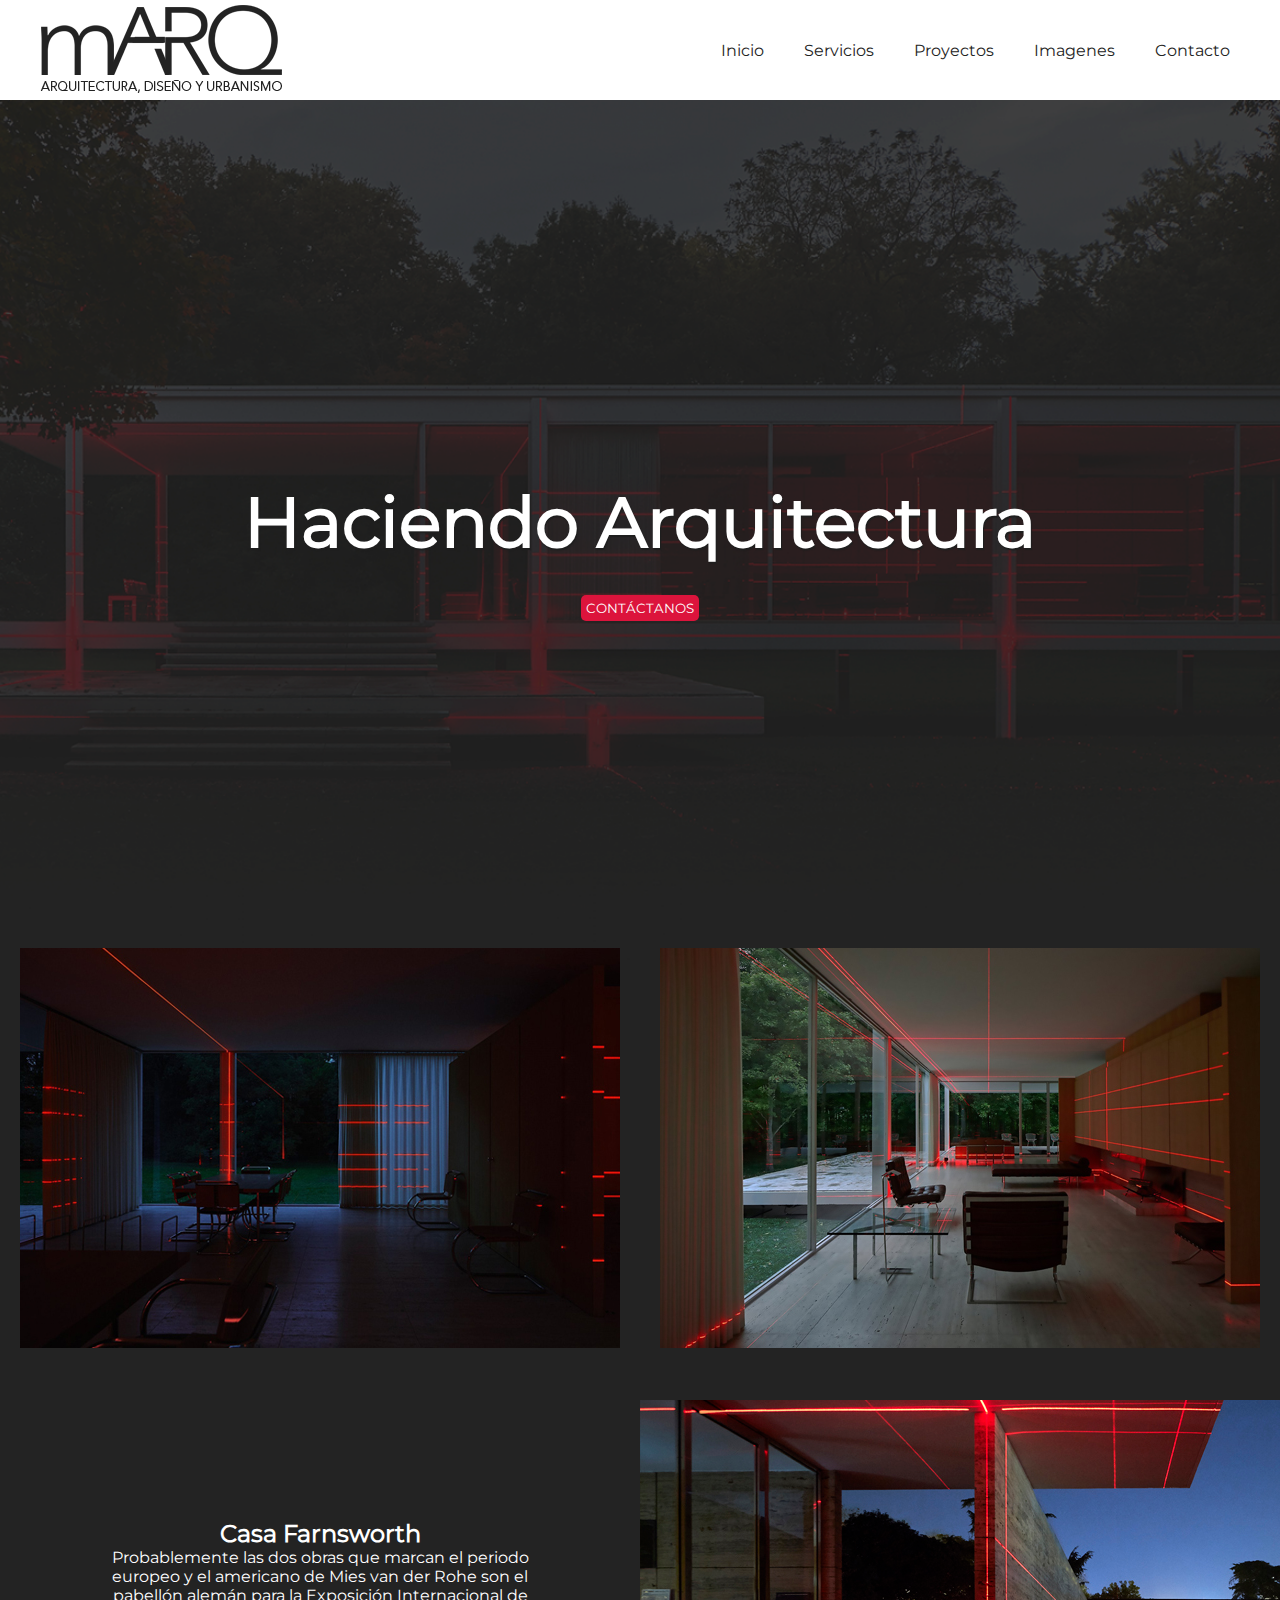
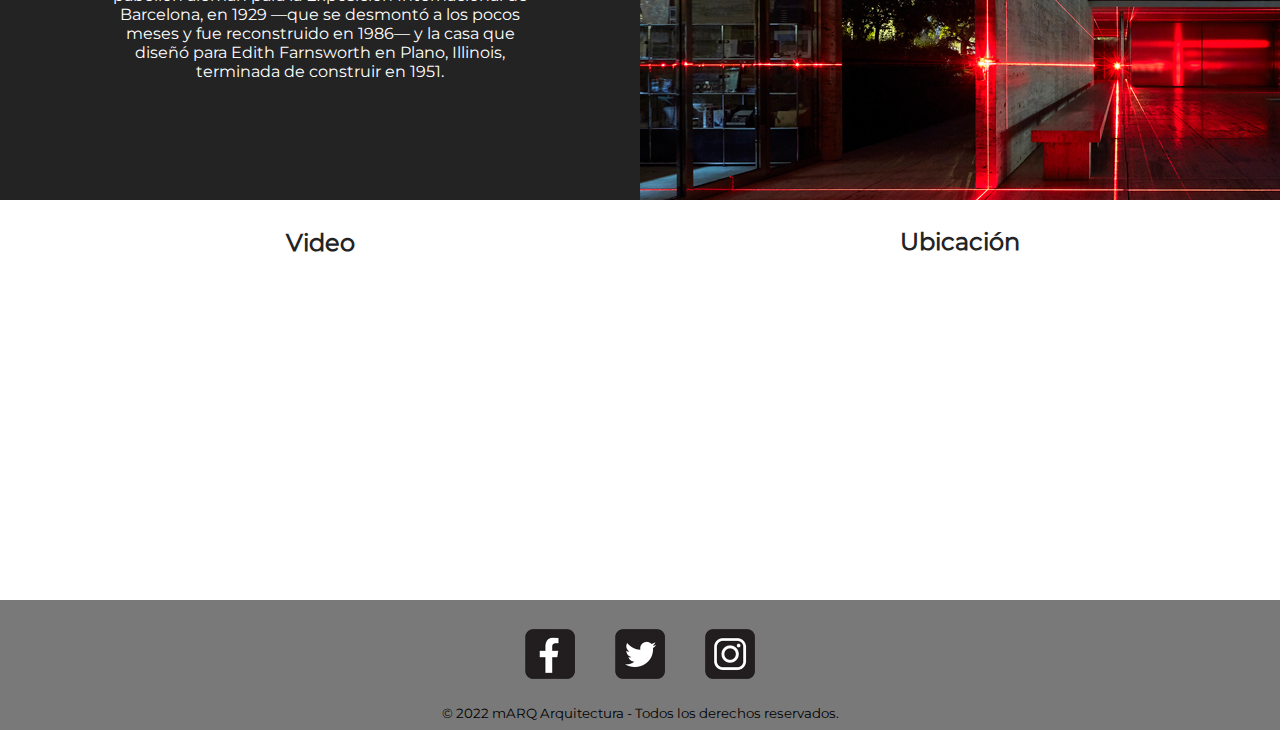
==== index.html @ ec36ca7b "armamos proyecto" ====
<!DOCTYPE html>
<html lang="es">
<head>
    <meta charset="UTF-8">
    <meta http-equiv="X-UA-Compatible" content="IE=edge">
    <meta name="viewport" content="width=device-width, initial-scale=1.0">
    <title>mARQ</title>
    <link rel="stylesheet" href="css/estilo.css">
</head>
<body class="container">
    <header class="header">
        <a href="index.html"><img src="assets/img/logo2.png" alt="" class="logo"></a>
        <nav>
            <ul>
                <li><a href="index.html">Inicio</a></li>
                <li><a href="views/servicios.html">Servicios</a></li>
                <li><a href="views/proyectos.html">Proyectos</a></li>
                <li><a href="views/imagenes.html">Imagenes</a></li>
                <li><a href="views/contacto.html">Contacto</a></li>
            </ul>
        </nav>
    </header>
    <main class="hero">
        <h1>Haciendo Arquitectura</h1>
        <a href="views/contacto.html"><button>CONTÁCTANOS</button></a>
    </main>
    <div class="section-a">
        <ul>
            <li><img src="assets/img/foto11.jpg" alt="foto11"></li>         
        </ul>
    </div>
    <div class="section-b">
        <ul>
            <li><img src="assets/img/foto12.jpg" alt="foto12"></li>        
        </ul>
    </div>
    <div class="section-d">
        <h2>Casa Farnsworth</h2>
        <p>Probablemente las dos obras que marcan el periodo europeo y el americano de Mies van der Rohe son el pabellón alemán para la Exposición Internacional de Barcelona, en 1929 —que se desmontó a los pocos meses y fue reconstruido en 1986— y la casa que diseñó para Edith Farnsworth en Plano, Illinois, terminada de construir en 1951.</p>
    </div>
    <div class="section-e">
    </div>
    <div class="section-f">
        <h2>Video</h2>
        <iframe width="560" height="315" src="https://www.youtube.com/embed/hyR26s16gEI" title="YouTube video player" frameborder="0" allow="accelerometer; autoplay; clipboard-write; encrypted-media; gyroscope; picture-in-picture" allowfullscreen></iframe>
    </div>
    <div class="section-g">
        <h2>Ubicación</h2>
        <iframe src="https://www.google.com/maps/embed?pb=!1m18!1m12!1m3!1d3285.6664045582565!2d-58.45880938477156!3d-34.562000880470265!2m3!1f0!2f0!3f0!3m2!1i1024!2i768!4f13.1!3m3!1m2!1s0x95bcb5d3849c3221%3A0xc8999711cc581a5b!2sAv.%20Cabildo%20%26%20Av.%20Juramento%2C%20Buenos%20Aires!5e0!3m2!1ses-419!2sar!4v1645037029380!5m2!1ses-419!2sar" width="562" height="317" style="border:0;" allowfullscreen="" loading="lazy"></iframe>
    </div>
    <footer class="footer">
        <ul>
            <li><img src="assets/img/facebook.png" alt="facebook" width="50"></li>
            <li><img src="assets/img/twitter.png" alt="twitter" width="50"></li>
            <li><img src="assets/img/instagram.png" alt="instagram" width="50"></li>
        </ul>
        <p><small>© 2022 mARQ Arquitectura - Todos los derechos reservados.</small></p>
    </footer>
</body>
</html>
---- css/estilo.css ----
@font-face 
    {
    font-family: 'montserrat';
    src: url(../assets/fonts/montserrat.ttf);
    }
*{
padding: 0px;
margin: 0px;
text-decoration: none; /*SACA SUBRAYADO A TEXTO*/
font-family: 'montserrat';
}
a{
    color: #232323; /*COLOR LETRAS*/
}
li{
    list-style: none; /*SACA SUBRAYADO A TEXTO*/
    margin: 20px;
}
a:hover{
    color: rgb(220, 20, 60);
    transition: 0.5s;
}
ul{
    display: flex;
}
button{ /*BOTON CONTACTANOS*/
    border: 0px;
    background-color: rgb(220, 20, 60);
    padding: 5px;
    color: white;
    margin-top: 30px;
    border-radius: 5px;
    cursor: pointer;
}
button:hover{
    background-color: rgb(129, 13, 36);
    transition: 0.5s;
}
/*INICIO*/
.container{ /*MODIFICANDO INICIO*/
    display: grid;
    grid-template-columns: 1fr 1fr;
    grid-template-rows: 100px 900px 400px 400px 400px 130px;
    grid-auto-columns: 1fr;
    grid-template-areas: "header header"
    "hero hero"
    "section-a section-b"
    "section-d section-e"
    "section-f section-g"
    "footer footer"
    ;
    width: 100%;
    height: 100%;
}
.header{ /*NAV*/
    grid-area: header;
    background-color: white;
    display: flex;
    flex-direction: row;
    justify-content: space-between;
    align-items: center;
    padding: 0px 30px;
}
.hero{ /*PANTALLA PRINCIPAL BIENVENIDA*/
    grid-area: hero;
    background-image: url(../assets/img/background_1.png);
    background-position: center; 
    background-repeat: no-repeat; /*PARA QUE NO DE DUPLIQUE LA IMAGEN*/
    background-size: cover; /*QUE LA IMAGEN SE ADAPTE AL CONTENEDOR*/
    display: flex;
    flex-direction: column;
    justify-content: center;
    align-items: center;
}
.hero h1{
    color: white;
    font-size: 70px;
    text-shadow: 1px 2px 1px rgb(31, 31, 31);
    justify-content: center;
    align-items: center;
}
.section-a{ /*IMAGEN SOLA 1*/
    grid-area: section-a;
    background-color: #232323;
    display: flex;
    justify-content: center;
    align-items: center;
    padding: 0px 0px 100px 0px;
}
.section-b{ /*IMAGEN SOLA 2*/
    grid-area: section-b;
    background-color: #232323;
    display: flex;
    justify-content: center;
    align-items: center;
    padding: 0px 0px 100px 0px;
}
.section-d{ /*TEXTO*/
    grid-area: section-d;
    display: flex;
    flex-direction: column;
    justify-content: center;
    align-items: center;
    text-align: center;
    background-color: #232323;
    color: white;
    padding: 100px;
    margin: 0px 0px 0px 0px;
}
.section-e{ /*IMAGEN SOLA*/
    grid-area: section-e;
    background-image: url(../assets/img/foto13.jpg);
    background-repeat: no-repeat;
    background-size: cover;
}
.section-f{ /*SECCION VIDEO*/
    grid-area: section-f;
    display: flex;
    flex-direction: column;
    justify-content: center;
    align-items: center;
    color: #232323;
    background-color: #ffffff;
}
.section-g{ /*SECCION UBICACIÓN*/
    grid-area: section-g;
    display: flex;
    flex-direction: column;
    justify-content: center;
    align-items: center;
    color: #232323;
    background-color: #ffffff;
}
.footer{
    grid-area: footer;
    display: flex;
    flex-direction: column;
    justify-content: center;
    align-items: center;
    background-color: #797979;
}
/*SERVICIOS*/
.container_1{ /*MODIFICANDO SERVICIOS*/
    display: grid;
    grid-template-columns: 1fr 1fr;
    grid-template-rows: 100px 150px 800px 500px 130px;
    grid-auto-columns: 1fr;
    grid-template-areas: "header header"
    "section_1_a section_1_a"
    "section_1_b section_1_c"
    "section_1_d section_1_d"
    "footer footer"
    ;
    grid-template-columns: 1fr 1fr;
    width: 100%;
    height: 100%;
}
.section_1_a{ /*TITULO*/
    grid-area: section_1_a;
    display: flex;
    flex-direction: column;
    justify-content: center;
    align-items: center;
    text-align: center;
    background-color: #232323;
    padding: 0px;
    margin: 0px 0px 0px 0px;
}
.section_1_a h2{ /*TEXTO TITULO*/
    color: white;
    font-size: 70px;
    text-shadow: 1px 2px 1px rgb(0, 0, 0);
}
.section_1_b{ /*AMPLIACIONES Y REMODELACIONES*/
    grid-area: section_1_b;
    background-color: rgb(126, 126, 126);
    display: flex;
    flex-direction: column;
    justify-content: center;
    align-items: center;
}
.section_1_c{ /*DIRECCION DE OBRA*/
    grid-area: section_1_c;
    background-color: rgb(126, 126, 126);
    display: flex;
    flex-direction: column;
    justify-content: center;
    align-items: center;
}
.section_1_d{ /*SUPERVISION DE OBRA*/
    grid-area: section_1_d;
    background-color: #232323;
    display: flex;
    flex-direction: column;
    justify-content: center;
    align-items: center;
}
.container_1 h3{ /*TITULOS SECUNDARIOS*/
    color: #232323;
    font-size: 30px;
}
.section_1_d h3{ /*TITULO SECUNDARIO SUPERVISION DE OBRA*/
    color: white;
}
.section_1_b img{
    padding: 10px 0px 20px 0px;
}
.section_1_c img{
    padding: 10px 0px 20px 0px;
}
.section_1_d img{
    padding: 10px 0px 20px 0px;
}
/*PROYECTOS*/
.container_2{ /*MODIFICANDO PROYECTOS*/
    display: grid;
    grid-template-columns: 1fr 1fr;
    grid-template-rows: 100px 150px 800px 130px;
    grid-auto-columns: 1fr;
    grid-template-areas: "header header"
    "section_1_a section_1_a"
    "section_2_b section_2_c"
    "footer footer"
    ;
    grid-template-columns: 1fr 1fr;
    width: 100%;
    height: 100%;
}
.section_2_b{
    grid-area: section_2_b;
    background-color: rgb(255, 255, 255);
    display: flex;
    flex-direction: column;
    justify-content: center;
    align-items: center;
}
.section_2_c{
    grid-area: section_2_c;
    background-color: rgb(255, 255, 255);
    display: flex;
    flex-direction: column;
    justify-content: center;
    align-items: center;
}
.container_2 h3{ /*TITULOS SECUNDARIOS*/
    color: #232323;
    font-size: 30px;
}
.section_2_b img{
    padding: 10px 0px 20px 0px;
}
.section_2_c img{
    padding: 10px 0px 20px 0px;
}
/*IMAGENES*/
.container_3{ /*MODIFICANDO IMAGENES*/
    display: grid;
    grid-template-columns: 1fr 1fr 1fr;
    grid-template-rows: 100px 150px 450px 450px 130px;
    grid-auto-columns: 100%;
    grid-template-areas: "header header header"
    "section_1_a section_1_a section_1_a"
    "section_3_b section_3_c section_3_d"
    "section_3_e section_3_f section_3_g"
    "footer footer footer"
    ;
    width: 100%;
    height: 100%;
}
.section_3_b{
    grid-area: section_3_b;
    background-color: rgb(187, 187, 187);
    display: flex;
    flex-direction: column;
    justify-content: center;
    align-items: center;
    width: 100%;
}
.section_3_c{
    grid-area: section_3_c;
    background-color: rgb(187, 187, 187);
    display: flex;
    flex-direction: column;
    justify-content: center;
    align-items: center;
    width: 100%;
}
.section_3_d{
    grid-area: section_3_d;
    background-color: rgb(187, 187, 187);
    display: flex;
    flex-direction: column;
    justify-content: center;
    align-items: center;
    width: 100%;
}
.section_3_e{
    grid-area: section_3_e;
    background-color: rgb(187, 187, 187);
    display: flex;
    flex-direction: column;
    justify-content: center;
    align-items: center;
    width: 100%;
}
.section_3_f{
    grid-area: section_3_f;
    background-color: rgb(187, 187, 187);
    display: flex;
    flex-direction: column;
    justify-content: center;
    align-items: center;
    width: 100%;
}
.section_3_g{
    grid-area: section_3_g;
    background-color: rgb(187, 187, 187);
    display: flex;
    flex-direction: column;
    justify-content: center;
    align-items: center;
    width: 100%;
}
.img_1{
    width: 100%;
}
/*CONTACTO*/
.container_4{ /*MODIFICANDO CONTACTO*/
    display: grid;
    grid-template-columns: 1fr;
    grid-template-rows: 100px 150px 450px 130px;
    grid-auto-columns: 1fr;
    grid-template-areas: "header"
    "section_1_a"
    "section_contacto"
    "footer"
    ;
    width: 100%;
    height: 100%;
}
.section_contacto{
    grid-area: section_contacto;
    background-color: rgb(187, 187, 187);
    display: flex;
    flex-direction: column;
    justify-content: center;
    align-items: center;
}
.boton_enviar{ /*BOTON CONTACTANOS*/
    border: 0px;
    background-color: rgb(220, 20, 60);
    padding: 5px;
    color: white;
    margin-top: 30px;
    border-radius: 5px;
    cursor: pointer;
}
.boton_enviar:hover{
    background-color: rgb(129, 13, 36);
    transition: 0.5s;
}

@media(max-width:760px){ /*VISTA CELULAR*/
    .container{ /*MODIFICANDO INICIO*/
        display: grid;
        grid-template-columns: 1fr;
        grid-template-rows: 100px 700px 400px 400px 400px 400px 400px 400px 130px;
        grid-auto-columns: 1fr;
        grid-template-areas: "header"
        "hero"
        "section-a"
        "section-b"
        "section-d"
        "section-e"
        "section-f"
        "section-g"
        "footer"
        ;
        width: 100%;
        height: 100%;
    }
    .hero h1{ /*TEXTO Haciendo Arquitectura*/
        font-size: 40px;
        max-width: 760px;
    }
    .section-a img{ /*IMAGEN SOLA 1*/
        width: 500px;
    }
    .section-b img{ /*IMAGEN SOLA 1*/
        width: 500px;
    }
    .container_1{ /*MODIFICANDO SERVICIOS*/
        display: grid;
        grid-template-columns: 1fr;
        grid-template-rows: 100px 150px 800px 800px 500px 130px;
        grid-auto-columns: 1fr;
        grid-template-areas: "header"
        "section_1_a"
        "section_1_b" 
        "section_1_c"
        "section_1_d"
        "footer"
        ;
        width: 100%;
        height: 100%;
    }
    .container_2{ /*MODIFICANDO PROYECTOS*/
        display: grid;
        grid-template-columns: 1fr;
        grid-template-rows: 100px 150px 800px 800px 130px;
        grid-auto-columns: 1fr;
        grid-template-areas: "header"
        "section_1_a"
        "section_2_b"
        "section_2_c"
        "footer"
        ;
        grid-template-columns: 1fr;
        width: 100%;
        height: 100%;
    }
    .container_3{ /*MODIFICANDO IMAGENES*/
        display: grid;
        grid-template-columns: 1fr;
        grid-template-rows: 100px 150px 450px 450px 450px 450px 450px 450px 130px;
        grid-auto-columns: 1fr;
        grid-template-areas: "header"
        "section_1_a"
        "section_3_b"
        "section_3_c"
        "section_3_d"
        "section_3_e"
        "section_3_f"
        "section_3_g"
        "footer"
        ;
        width: 100%;
        height: 100%;
    }
}
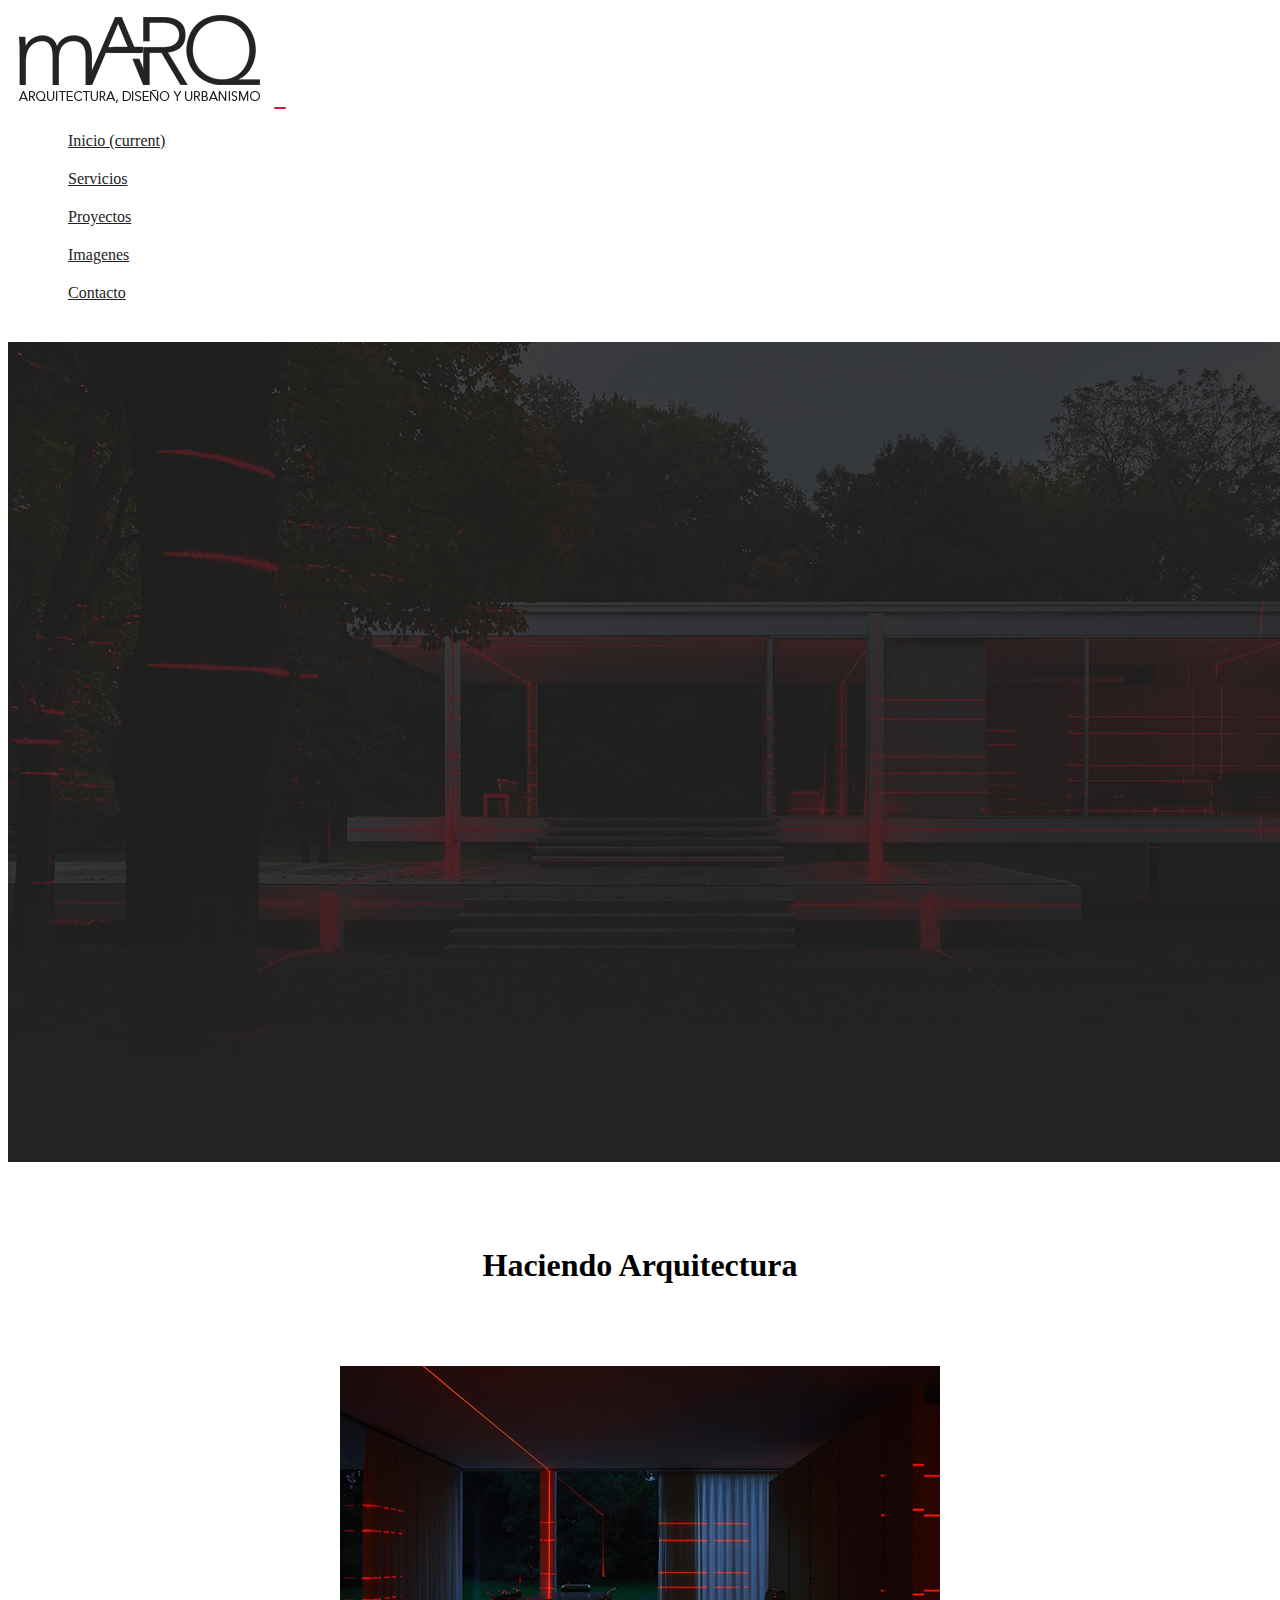
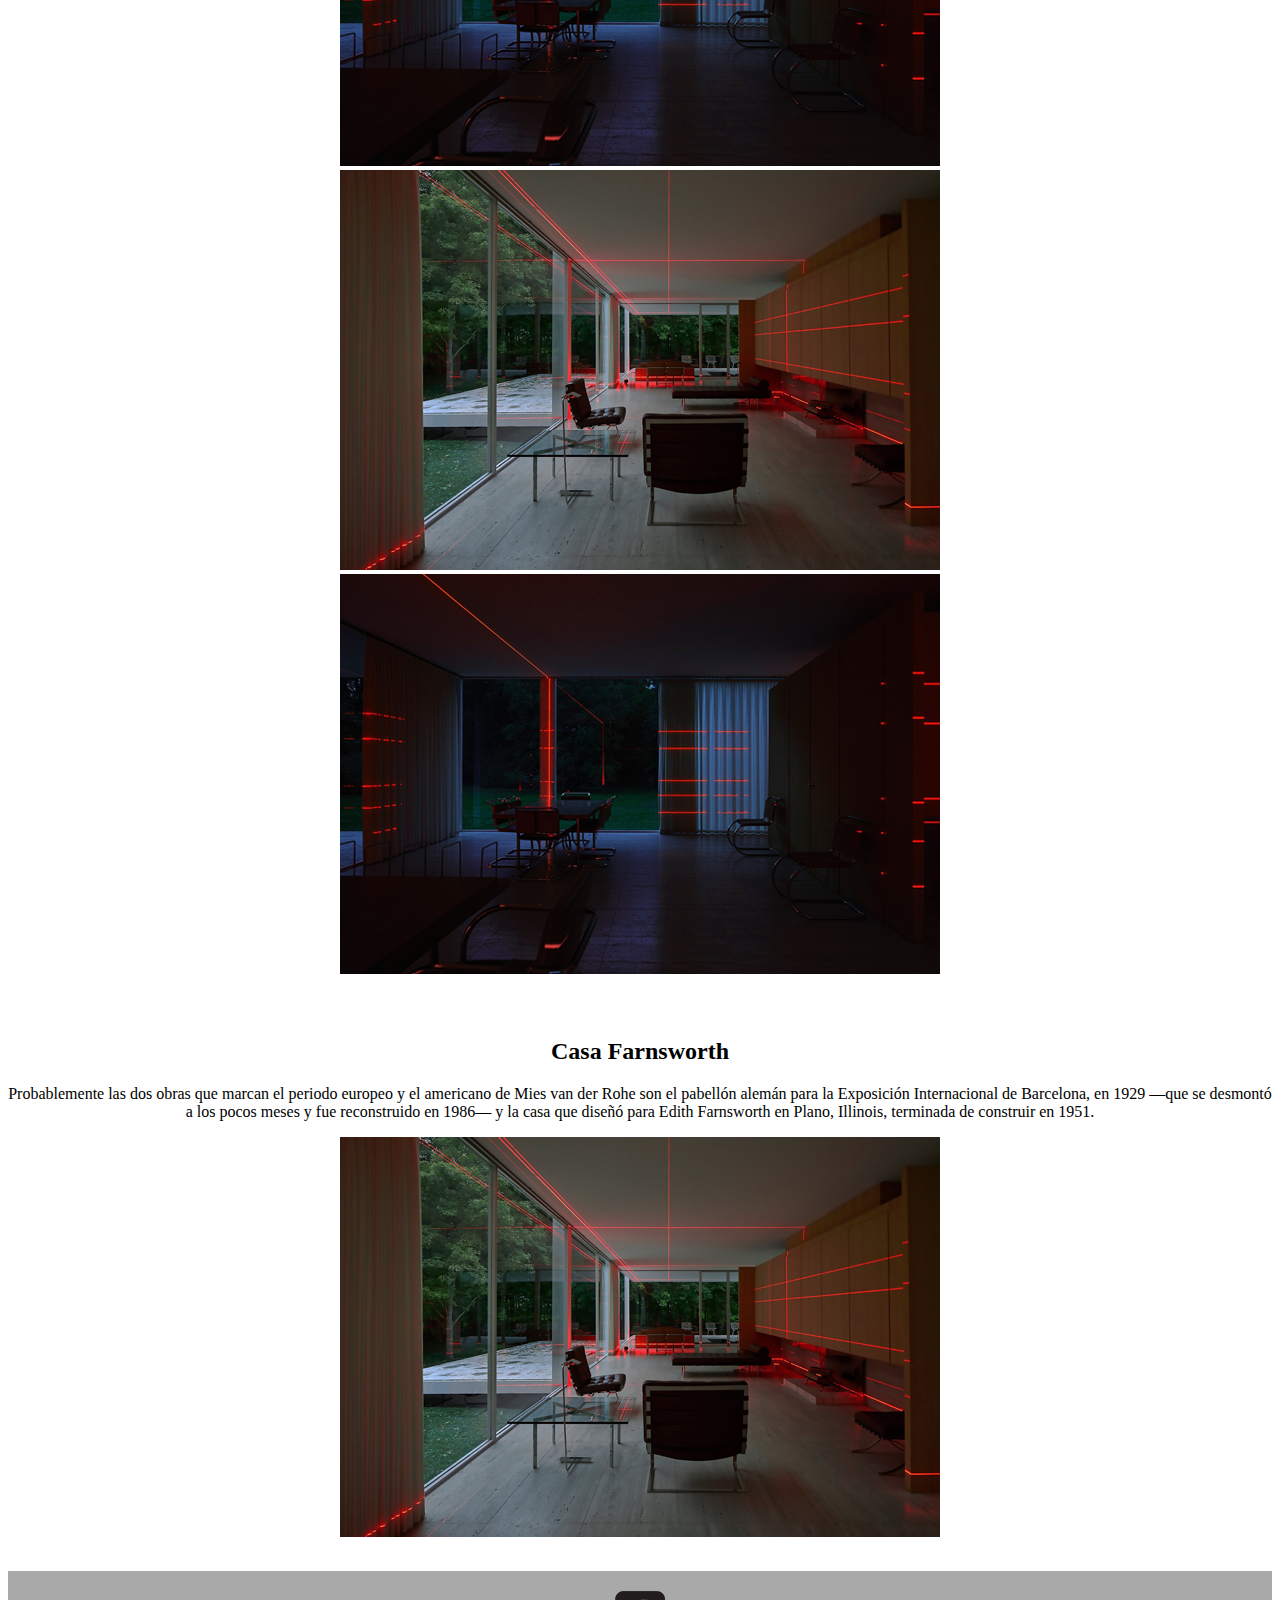
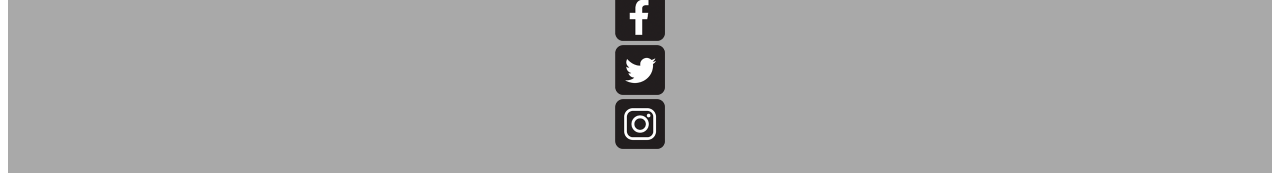
==== commit 7c7b87ba: "maquetando con bootstrap" ====
--- a/index.html
+++ b/index.html
@@ -5,56 +5,99 @@
     <meta http-equiv="X-UA-Compatible" content="IE=edge">
     <meta name="viewport" content="width=device-width, initial-scale=1.0">
     <title>mARQ</title>
+    <link href="https://unpkg.com/aos@2.3.1/dist/aos.css" rel="stylesheet">
+    <link rel="stylesheet" href="https://cdn.jsdelivr.net/npm/bootstrap@4.6.1/dist/css/bootstrap.min.css" integrity="sha384-zCbKRCUGaJDkqS1kPbPd7TveP5iyJE0EjAuZQTgFLD2ylzuqKfdKlfG/eSrtxUkn" crossorigin="anonymous">
     <link rel="stylesheet" href="css/estilo.css">
 </head>
-<body class="container">
-    <header class="header">
-        <a href="index.html"><img src="assets/img/logo2.png" alt="" class="logo"></a>
-        <nav>
-            <ul>
-                <li><a href="index.html">Inicio</a></li>
-                <li><a href="views/servicios.html">Servicios</a></li>
-                <li><a href="views/proyectos.html">Proyectos</a></li>
-                <li><a href="views/imagenes.html">Imagenes</a></li>
-                <li><a href="views/contacto.html">Contacto</a></li>
-            </ul>
-        </nav>
-    </header>
-    <main class="hero">
-        <h1>Haciendo Arquitectura</h1>
-        <a href="views/contacto.html"><button>CONTÁCTANOS</button></a>
-    </main>
-    <div class="section-a">
-        <ul>
-            <li><img src="assets/img/foto11.jpg" alt="foto11"></li>         
-        </ul>
+<body>
+    <!-- NAV -->
+    <div class="container-fluid">
+        <div class="row">
+          <div class="col-lg-12 col-xs-12"> 
+            <nav class="navbar navbar-expand-lg navbar-light bg-light">
+                <a href="index.html"><img src="assets/img/logo2.png" alt="" class="logo"></a>
+              <button class="navbar-toggler" type="button" data-toggle="collapse" data-target="#navbarNav" aria-controls="navbarNav" aria-expanded="false" aria-label="Toggle navigation">
+                <span class="navbar-toggler-icon"></span>
+              </button>
+              <div class="collapse navbar-collapse" id="navbarNav">
+                <ul class="navbar-nav">
+                  <li class="nav-item active">
+                    <a class="nav-link" href="index.html">Inicio <span class="sr-only">(current)</span></a>
+                  </li>
+                  <li class="nav-item">
+                    <a class="nav-link" href="views/servicios.html">Servicios</a>
+                  </li>
+                  <li class="nav-item">
+                    <a class="nav-link" href="views/proyectos.html">Proyectos</a>
+                  </li>
+                  <li class="nav-item">
+                    <a class="nav-link" href="views/imagenes.html">Imagenes</a>
+                  </li>
+                  <li class="nav-item">
+                    <a class="nav-link" href="views/contacto.html">Contacto</a>
+                  </li>
+                </ul>
+              </div>
+            </nav>
+          </div>
+        </div>
+      </div>
     </div>
-    <div class="section-b">
-        <ul>
-            <li><img src="assets/img/foto12.jpg" alt="foto12"></li>        
-        </ul>
+    <!-- IMAGEN PRINCIPAL -->
+    <div class="row paddingTB">
+        <img src="assets/img/background_1.png" alt="background_1" class="img-fluid">
     </div>
-    <div class="section-d">
-        <h2>Casa Farnsworth</h2>
-        <p>Probablemente las dos obras que marcan el periodo europeo y el americano de Mies van der Rohe son el pabellón alemán para la Exposición Internacional de Barcelona, en 1929 —que se desmontó a los pocos meses y fue reconstruido en 1986— y la casa que diseñó para Edith Farnsworth en Plano, Illinois, terminada de construir en 1951.</p>
+    <!-- TITULO -->
+    <div class="row paddingT centrar">
+        <div class="col-lg-12 col-xs-12">
+             <h1 class="fontStyle">Haciendo Arquitectura</h1>
+        </div>
     </div>
-    <div class="section-e">
+    <!-- CONTENIDO 1 -->
+    <div class="container">
+        <div class="row paddingTB">
+          <section class="col-lg-4 col-xs-12">
+            <img src="assets/img/foto11.jpg" alt="foto11" class="img-fluid">
+          </section>
+          <section class="col-lg-4 col-xs-12">
+            <img src="assets/img/foto12.jpg" alt="foto12" class="img-fluid">
+          </section>
+          <section class="col-lg-4 col-xs-12">
+            <img src="assets/img/foto11.jpg" alt="foto11" class="img-fluid">
+          </section>
+        </div>
+      </div>
+          <!-- CONTENIDO 2 -->
+    <div class="container">
+        <div class="row paddingTB">
+          <section class="col-lg-6 col-xs-12">
+            <h2>Casa Farnsworth</h2>
+            <p>Probablemente las dos obras que marcan el periodo europeo y el americano de Mies van der Rohe son el pabellón alemán para la Exposición Internacional de Barcelona, en 1929 —que se desmontó a los pocos meses y fue reconstruido en 1986— y la casa que diseñó para Edith Farnsworth en Plano, Illinois, terminada de construir en 1951.</p>
+          </section>
+          <section class="col-lg-6 col-xs-12">
+            <img src="assets/img/foto12.jpg" alt="foto12" class="img-fluid">
+          </section>
+        </div>
+      </div>
+<!-- FOOTER-->
+    <div class="container-fluid">
+        <footer class="row footerBg paddingTB">
+            <div class="col-lg-4 col-xs-4">
+                <img src="assets/img/facebook.png" alt="facebook" width="50">
+            </div>
+            <div class="col-lg-4 col-xs-4">
+                <img src="assets/img/twitter.png" alt="twitter" width="50">
+            </div>
+            <div class="col-lg-4 col-xs-4">
+                <img src="assets/img/instagram.png" alt="instagram" width="50">
+            </div>
+        </footer>
     </div>
-    <div class="section-f">
-        <h2>Video</h2>
-        <iframe width="560" height="315" src="https://www.youtube.com/embed/hyR26s16gEI" title="YouTube video player" frameborder="0" allow="accelerometer; autoplay; clipboard-write; encrypted-media; gyroscope; picture-in-picture" allowfullscreen></iframe>
-    </div>
-    <div class="section-g">
-        <h2>Ubicación</h2>
-        <iframe src="https://www.google.com/maps/embed?pb=!1m18!1m12!1m3!1d3285.6664045582565!2d-58.45880938477156!3d-34.562000880470265!2m3!1f0!2f0!3f0!3m2!1i1024!2i768!4f13.1!3m3!1m2!1s0x95bcb5d3849c3221%3A0xc8999711cc581a5b!2sAv.%20Cabildo%20%26%20Av.%20Juramento%2C%20Buenos%20Aires!5e0!3m2!1ses-419!2sar!4v1645037029380!5m2!1ses-419!2sar" width="562" height="317" style="border:0;" allowfullscreen="" loading="lazy"></iframe>
-    </div>
-    <footer class="footer">
-        <ul>
-            <li><img src="assets/img/facebook.png" alt="facebook" width="50"></li>
-            <li><img src="assets/img/twitter.png" alt="twitter" width="50"></li>
-            <li><img src="assets/img/instagram.png" alt="instagram" width="50"></li>
-        </ul>
-        <p><small>© 2022 mARQ Arquitectura - Todos los derechos reservados.</small></p>
-    </footer>
+    <script src="https://unpkg.com/aos@2.3.1/dist/aos.js"></script>
+    <script>
+        AOS.init();
+    </script>
+    <script src="https://cdn.jsdelivr.net/npm/jquery@3.5.1/dist/jquery.slim.min.js" integrity="sha384-DfXdz2htPH0lsSSs5nCTpuj/zy4C+OGpamoFVy38MVBnE+IbbVYUew+OrCXaRkfj" crossorigin="anonymous"></script>
+    <script src="https://cdn.jsdelivr.net/npm/bootstrap@4.6.1/dist/js/bootstrap.bundle.min.js" integrity="sha384-fQybjgWLrvvRgtW6bFlB7jaZrFsaBXjsOMm/tB9LTS58ONXgqbR9W8oWht/amnpF" crossorigin="anonymous"></script>
 </body>
 </html>--- a/css/estilo.css
+++ b/css/estilo.css
@@ -1,14 +1,8 @@
 @font-face 
     {
     font-family: 'montserrat';
-    src: url(../assets/fonts/montserrat.ttf);
+    src: url(../assets/fonts/montserrat.ttf);    
     }
-*{
-padding: 0px;
-margin: 0px;
-text-decoration: none; /*SACA SUBRAYADO A TEXTO*/
-font-family: 'montserrat';
-}
 a{
     color: #232323; /*COLOR LETRAS*/
 }
@@ -20,15 +14,10 @@
     color: rgb(220, 20, 60);
     transition: 0.5s;
 }
-ul{
-    display: flex;
-}
 button{ /*BOTON CONTACTANOS*/
     border: 0px;
     background-color: rgb(220, 20, 60);
-    padding: 5px;
     color: white;
-    margin-top: 30px;
     border-radius: 5px;
     cursor: pointer;
 }
@@ -36,405 +25,20 @@
     background-color: rgb(129, 13, 36);
     transition: 0.5s;
 }
-/*INICIO*/
-.container{ /*MODIFICANDO INICIO*/
-    display: grid;
-    grid-template-columns: 1fr 1fr;
-    grid-template-rows: 100px 900px 400px 400px 400px 130px;
-    grid-auto-columns: 1fr;
-    grid-template-areas: "header header"
-    "hero hero"
-    "section-a section-b"
-    "section-d section-e"
-    "section-f section-g"
-    "footer footer"
-    ;
-    width: 100%;
-    height: 100%;
+.navbar-collapse{
+    justify-content: flex-end;
 }
-.header{ /*NAV*/
-    grid-area: header;
-    background-color: white;
-    display: flex;
-    flex-direction: row;
-    justify-content: space-between;
-    align-items: center;
-    padding: 0px 30px;
+.footerBg{
+    background-color: darkgrey;
+    margin-top: 10px;
+    padding: 30px;
 }
-.hero{ /*PANTALLA PRINCIPAL BIENVENIDA*/
-    grid-area: hero;
-    background-image: url(../assets/img/background_1.png);
-    background-position: center; 
-    background-repeat: no-repeat; /*PARA QUE NO DE DUPLIQUE LA IMAGEN*/
-    background-size: cover; /*QUE LA IMAGEN SE ADAPTE AL CONTENEDOR*/
-    display: flex;
-    flex-direction: column;
-    justify-content: center;
-    align-items: center;
+.centrar{
+    text-align: center;
+    padding-top: 40px;
+    padding-bottom: 40px;
 }
-.hero h1{
-    color: white;
-    font-size: 70px;
-    text-shadow: 1px 2px 1px rgb(31, 31, 31);
-    justify-content: center;
-    align-items: center;
-}
-.section-a{ /*IMAGEN SOLA 1*/
-    grid-area: section-a;
-    background-color: #232323;
-    display: flex;
-    justify-content: center;
-    align-items: center;
-    padding: 0px 0px 100px 0px;
-}
-.section-b{ /*IMAGEN SOLA 2*/
-    grid-area: section-b;
-    background-color: #232323;
-    display: flex;
-    justify-content: center;
-    align-items: center;
-    padding: 0px 0px 100px 0px;
-}
-.section-d{ /*TEXTO*/
-    grid-area: section-d;
-    display: flex;
-    flex-direction: column;
-    justify-content: center;
-    align-items: center;
+.paddingTB{
+    padding: 20px 0px 20px 0px;
     text-align: center;
-    background-color: #232323;
-    color: white;
-    padding: 100px;
-    margin: 0px 0px 0px 0px;
-}
-.section-e{ /*IMAGEN SOLA*/
-    grid-area: section-e;
-    background-image: url(../assets/img/foto13.jpg);
-    background-repeat: no-repeat;
-    background-size: cover;
-}
-.section-f{ /*SECCION VIDEO*/
-    grid-area: section-f;
-    display: flex;
-    flex-direction: column;
-    justify-content: center;
-    align-items: center;
-    color: #232323;
-    background-color: #ffffff;
-}
-.section-g{ /*SECCION UBICACIÓN*/
-    grid-area: section-g;
-    display: flex;
-    flex-direction: column;
-    justify-content: center;
-    align-items: center;
-    color: #232323;
-    background-color: #ffffff;
-}
-.footer{
-    grid-area: footer;
-    display: flex;
-    flex-direction: column;
-    justify-content: center;
-    align-items: center;
-    background-color: #797979;
-}
-/*SERVICIOS*/
-.container_1{ /*MODIFICANDO SERVICIOS*/
-    display: grid;
-    grid-template-columns: 1fr 1fr;
-    grid-template-rows: 100px 150px 800px 500px 130px;
-    grid-auto-columns: 1fr;
-    grid-template-areas: "header header"
-    "section_1_a section_1_a"
-    "section_1_b section_1_c"
-    "section_1_d section_1_d"
-    "footer footer"
-    ;
-    grid-template-columns: 1fr 1fr;
-    width: 100%;
-    height: 100%;
-}
-.section_1_a{ /*TITULO*/
-    grid-area: section_1_a;
-    display: flex;
-    flex-direction: column;
-    justify-content: center;
-    align-items: center;
-    text-align: center;
-    background-color: #232323;
-    padding: 0px;
-    margin: 0px 0px 0px 0px;
-}
-.section_1_a h2{ /*TEXTO TITULO*/
-    color: white;
-    font-size: 70px;
-    text-shadow: 1px 2px 1px rgb(0, 0, 0);
-}
-.section_1_b{ /*AMPLIACIONES Y REMODELACIONES*/
-    grid-area: section_1_b;
-    background-color: rgb(126, 126, 126);
-    display: flex;
-    flex-direction: column;
-    justify-content: center;
-    align-items: center;
-}
-.section_1_c{ /*DIRECCION DE OBRA*/
-    grid-area: section_1_c;
-    background-color: rgb(126, 126, 126);
-    display: flex;
-    flex-direction: column;
-    justify-content: center;
-    align-items: center;
-}
-.section_1_d{ /*SUPERVISION DE OBRA*/
-    grid-area: section_1_d;
-    background-color: #232323;
-    display: flex;
-    flex-direction: column;
-    justify-content: center;
-    align-items: center;
-}
-.container_1 h3{ /*TITULOS SECUNDARIOS*/
-    color: #232323;
-    font-size: 30px;
-}
-.section_1_d h3{ /*TITULO SECUNDARIO SUPERVISION DE OBRA*/
-    color: white;
-}
-.section_1_b img{
-    padding: 10px 0px 20px 0px;
-}
-.section_1_c img{
-    padding: 10px 0px 20px 0px;
-}
-.section_1_d img{
-    padding: 10px 0px 20px 0px;
-}
-/*PROYECTOS*/
-.container_2{ /*MODIFICANDO PROYECTOS*/
-    display: grid;
-    grid-template-columns: 1fr 1fr;
-    grid-template-rows: 100px 150px 800px 130px;
-    grid-auto-columns: 1fr;
-    grid-template-areas: "header header"
-    "section_1_a section_1_a"
-    "section_2_b section_2_c"
-    "footer footer"
-    ;
-    grid-template-columns: 1fr 1fr;
-    width: 100%;
-    height: 100%;
-}
-.section_2_b{
-    grid-area: section_2_b;
-    background-color: rgb(255, 255, 255);
-    display: flex;
-    flex-direction: column;
-    justify-content: center;
-    align-items: center;
-}
-.section_2_c{
-    grid-area: section_2_c;
-    background-color: rgb(255, 255, 255);
-    display: flex;
-    flex-direction: column;
-    justify-content: center;
-    align-items: center;
-}
-.container_2 h3{ /*TITULOS SECUNDARIOS*/
-    color: #232323;
-    font-size: 30px;
-}
-.section_2_b img{
-    padding: 10px 0px 20px 0px;
-}
-.section_2_c img{
-    padding: 10px 0px 20px 0px;
-}
-/*IMAGENES*/
-.container_3{ /*MODIFICANDO IMAGENES*/
-    display: grid;
-    grid-template-columns: 1fr 1fr 1fr;
-    grid-template-rows: 100px 150px 450px 450px 130px;
-    grid-auto-columns: 100%;
-    grid-template-areas: "header header header"
-    "section_1_a section_1_a section_1_a"
-    "section_3_b section_3_c section_3_d"
-    "section_3_e section_3_f section_3_g"
-    "footer footer footer"
-    ;
-    width: 100%;
-    height: 100%;
-}
-.section_3_b{
-    grid-area: section_3_b;
-    background-color: rgb(187, 187, 187);
-    display: flex;
-    flex-direction: column;
-    justify-content: center;
-    align-items: center;
-    width: 100%;
-}
-.section_3_c{
-    grid-area: section_3_c;
-    background-color: rgb(187, 187, 187);
-    display: flex;
-    flex-direction: column;
-    justify-content: center;
-    align-items: center;
-    width: 100%;
-}
-.section_3_d{
-    grid-area: section_3_d;
-    background-color: rgb(187, 187, 187);
-    display: flex;
-    flex-direction: column;
-    justify-content: center;
-    align-items: center;
-    width: 100%;
-}
-.section_3_e{
-    grid-area: section_3_e;
-    background-color: rgb(187, 187, 187);
-    display: flex;
-    flex-direction: column;
-    justify-content: center;
-    align-items: center;
-    width: 100%;
-}
-.section_3_f{
-    grid-area: section_3_f;
-    background-color: rgb(187, 187, 187);
-    display: flex;
-    flex-direction: column;
-    justify-content: center;
-    align-items: center;
-    width: 100%;
-}
-.section_3_g{
-    grid-area: section_3_g;
-    background-color: rgb(187, 187, 187);
-    display: flex;
-    flex-direction: column;
-    justify-content: center;
-    align-items: center;
-    width: 100%;
-}
-.img_1{
-    width: 100%;
-}
-/*CONTACTO*/
-.container_4{ /*MODIFICANDO CONTACTO*/
-    display: grid;
-    grid-template-columns: 1fr;
-    grid-template-rows: 100px 150px 450px 130px;
-    grid-auto-columns: 1fr;
-    grid-template-areas: "header"
-    "section_1_a"
-    "section_contacto"
-    "footer"
-    ;
-    width: 100%;
-    height: 100%;
-}
-.section_contacto{
-    grid-area: section_contacto;
-    background-color: rgb(187, 187, 187);
-    display: flex;
-    flex-direction: column;
-    justify-content: center;
-    align-items: center;
-}
-.boton_enviar{ /*BOTON CONTACTANOS*/
-    border: 0px;
-    background-color: rgb(220, 20, 60);
-    padding: 5px;
-    color: white;
-    margin-top: 30px;
-    border-radius: 5px;
-    cursor: pointer;
-}
-.boton_enviar:hover{
-    background-color: rgb(129, 13, 36);
-    transition: 0.5s;
-}
-
-@media(max-width:760px){ /*VISTA CELULAR*/
-    .container{ /*MODIFICANDO INICIO*/
-        display: grid;
-        grid-template-columns: 1fr;
-        grid-template-rows: 100px 700px 400px 400px 400px 400px 400px 400px 130px;
-        grid-auto-columns: 1fr;
-        grid-template-areas: "header"
-        "hero"
-        "section-a"
-        "section-b"
-        "section-d"
-        "section-e"
-        "section-f"
-        "section-g"
-        "footer"
-        ;
-        width: 100%;
-        height: 100%;
-    }
-    .hero h1{ /*TEXTO Haciendo Arquitectura*/
-        font-size: 40px;
-        max-width: 760px;
-    }
-    .section-a img{ /*IMAGEN SOLA 1*/
-        width: 500px;
-    }
-    .section-b img{ /*IMAGEN SOLA 1*/
-        width: 500px;
-    }
-    .container_1{ /*MODIFICANDO SERVICIOS*/
-        display: grid;
-        grid-template-columns: 1fr;
-        grid-template-rows: 100px 150px 800px 800px 500px 130px;
-        grid-auto-columns: 1fr;
-        grid-template-areas: "header"
-        "section_1_a"
-        "section_1_b" 
-        "section_1_c"
-        "section_1_d"
-        "footer"
-        ;
-        width: 100%;
-        height: 100%;
-    }
-    .container_2{ /*MODIFICANDO PROYECTOS*/
-        display: grid;
-        grid-template-columns: 1fr;
-        grid-template-rows: 100px 150px 800px 800px 130px;
-        grid-auto-columns: 1fr;
-        grid-template-areas: "header"
-        "section_1_a"
-        "section_2_b"
-        "section_2_c"
-        "footer"
-        ;
-        grid-template-columns: 1fr;
-        width: 100%;
-        height: 100%;
-    }
-    .container_3{ /*MODIFICANDO IMAGENES*/
-        display: grid;
-        grid-template-columns: 1fr;
-        grid-template-rows: 100px 150px 450px 450px 450px 450px 450px 450px 130px;
-        grid-auto-columns: 1fr;
-        grid-template-areas: "header"
-        "section_1_a"
-        "section_3_b"
-        "section_3_c"
-        "section_3_d"
-        "section_3_e"
-        "section_3_f"
-        "section_3_g"
-        "footer"
-        ;
-        width: 100%;
-        height: 100%;
-    }
 }